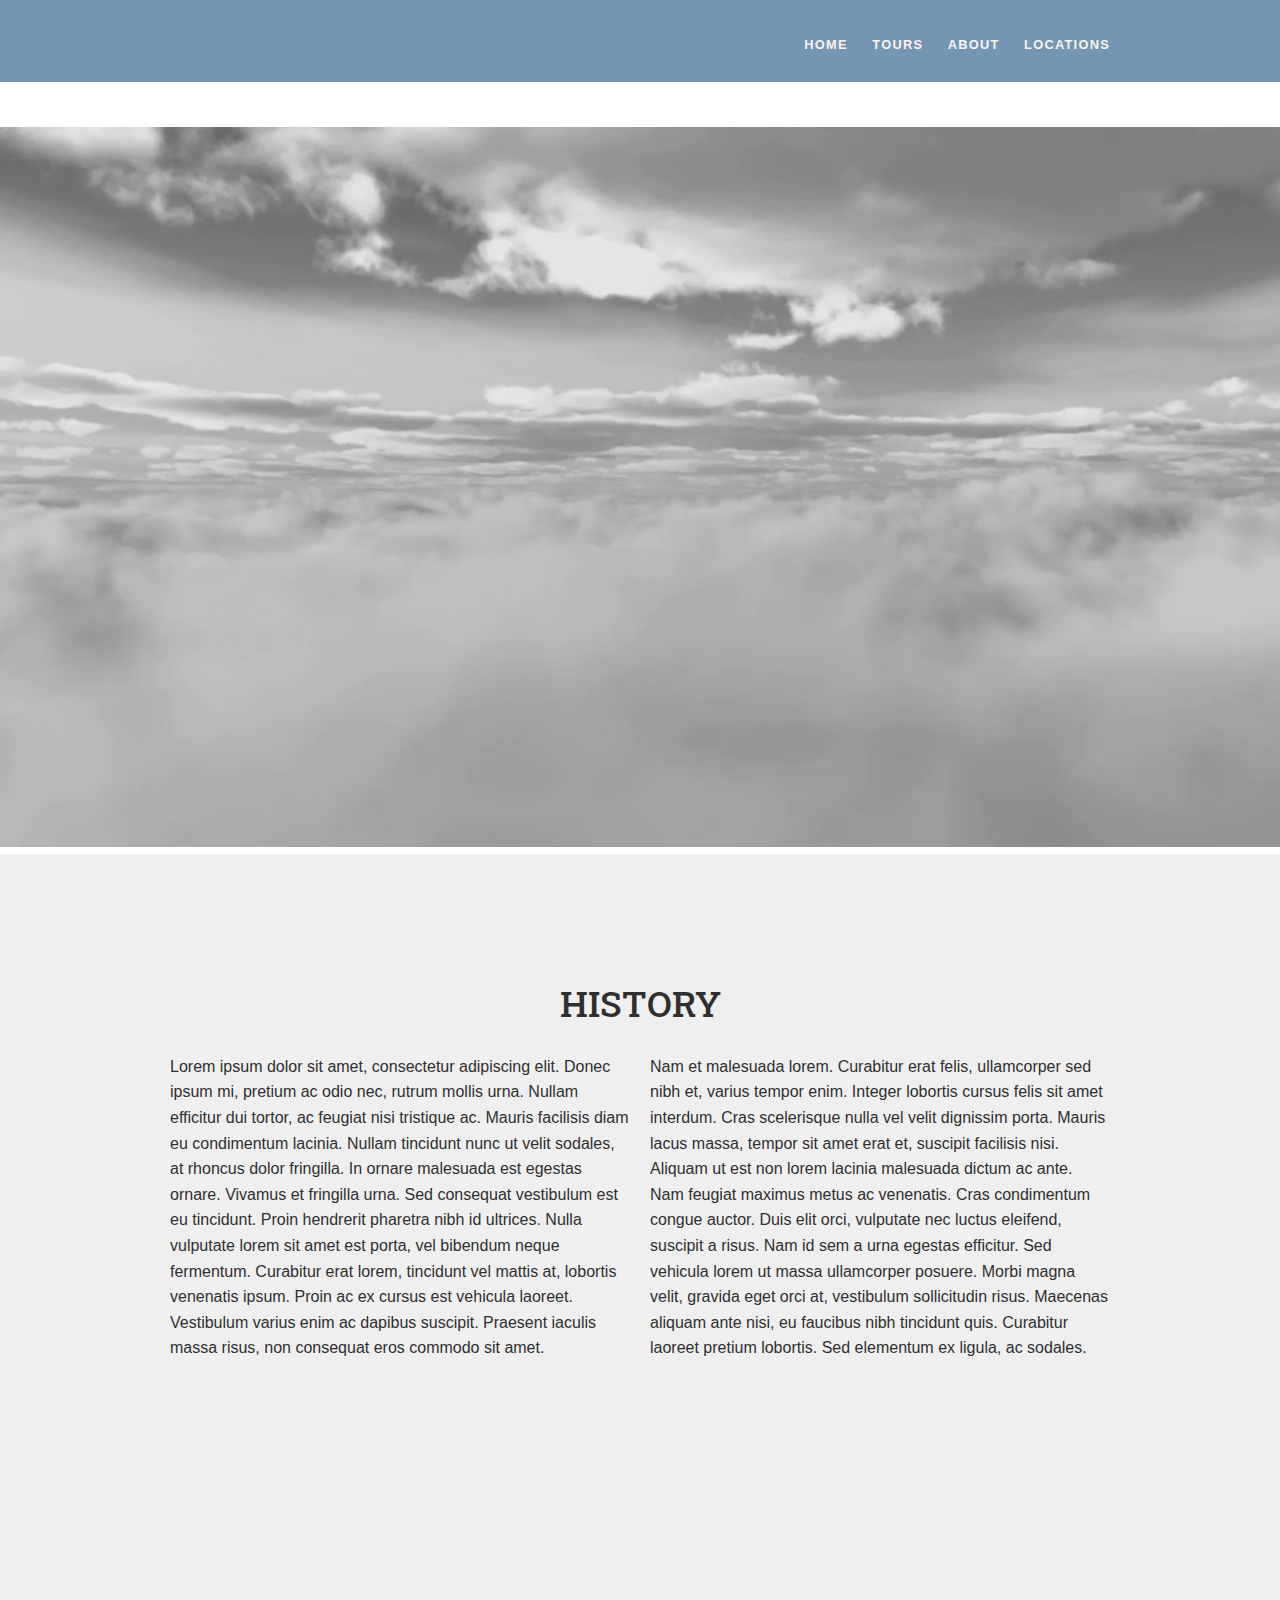
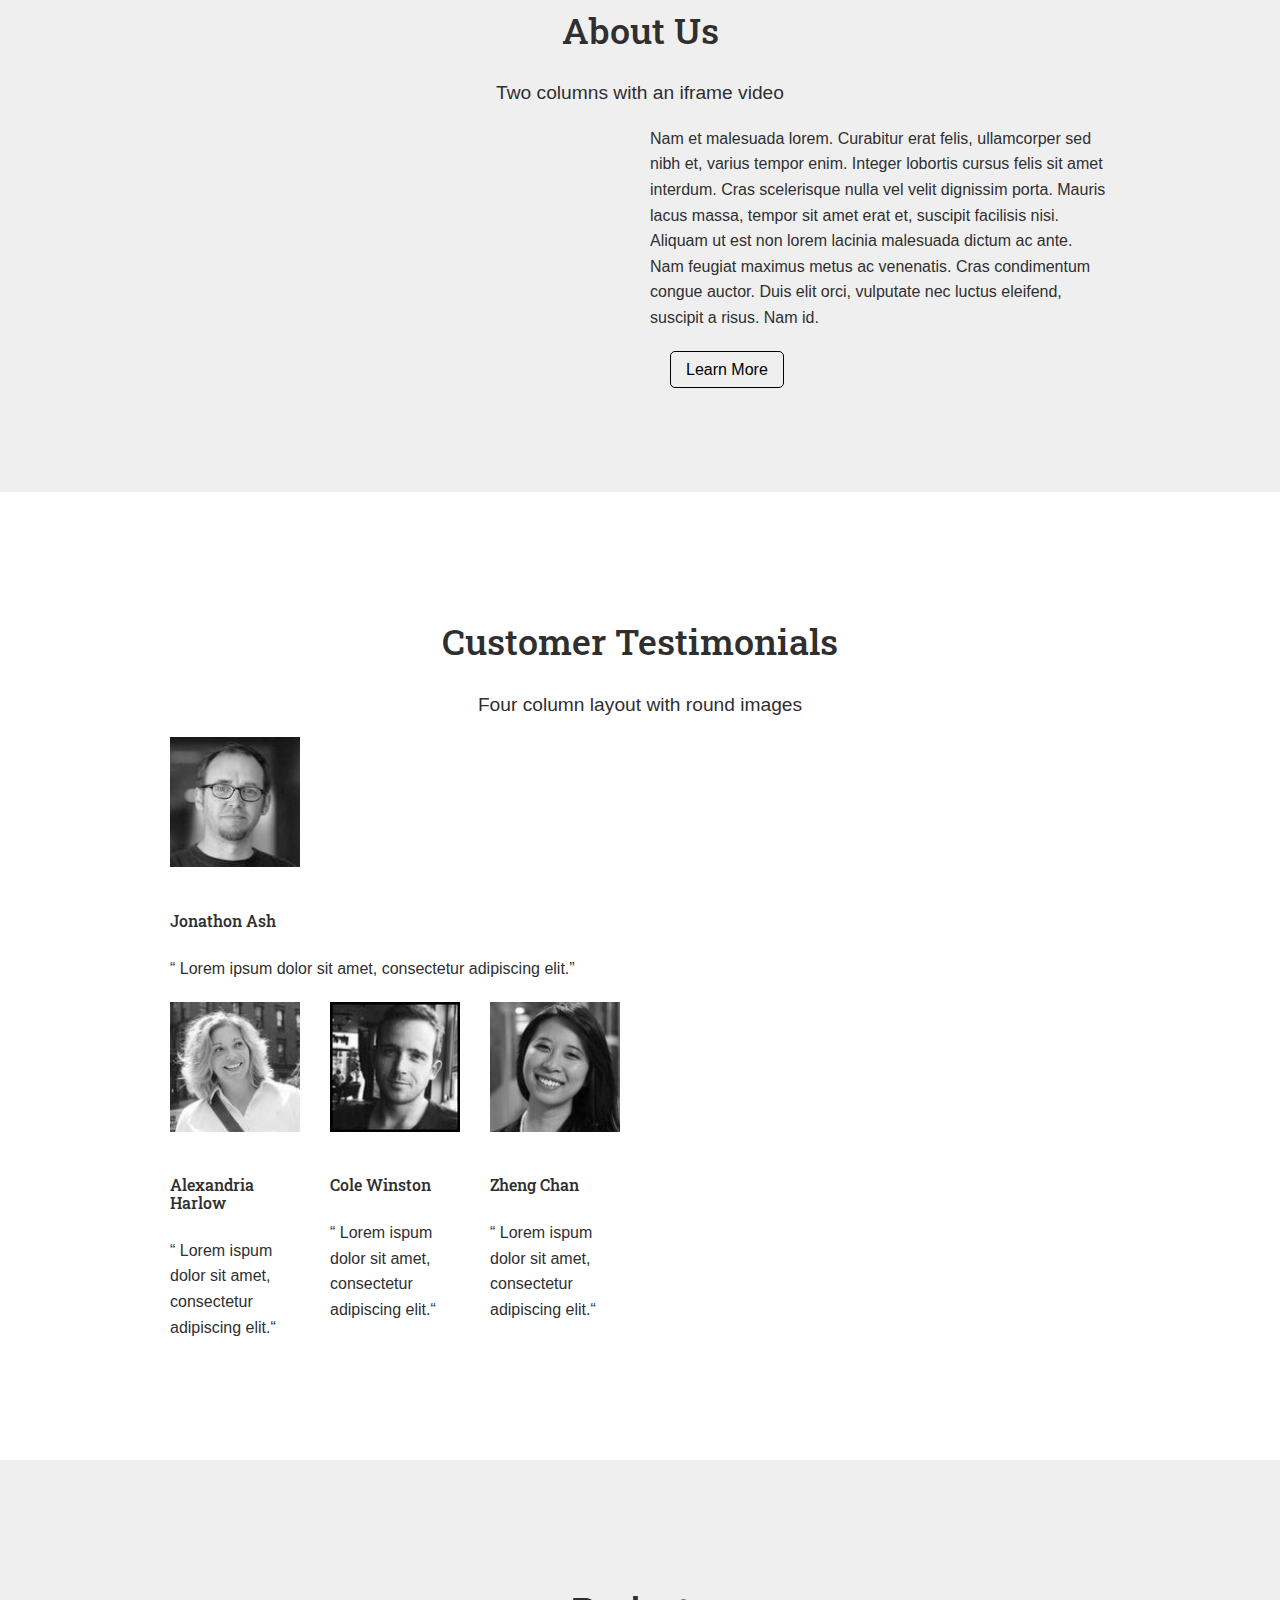
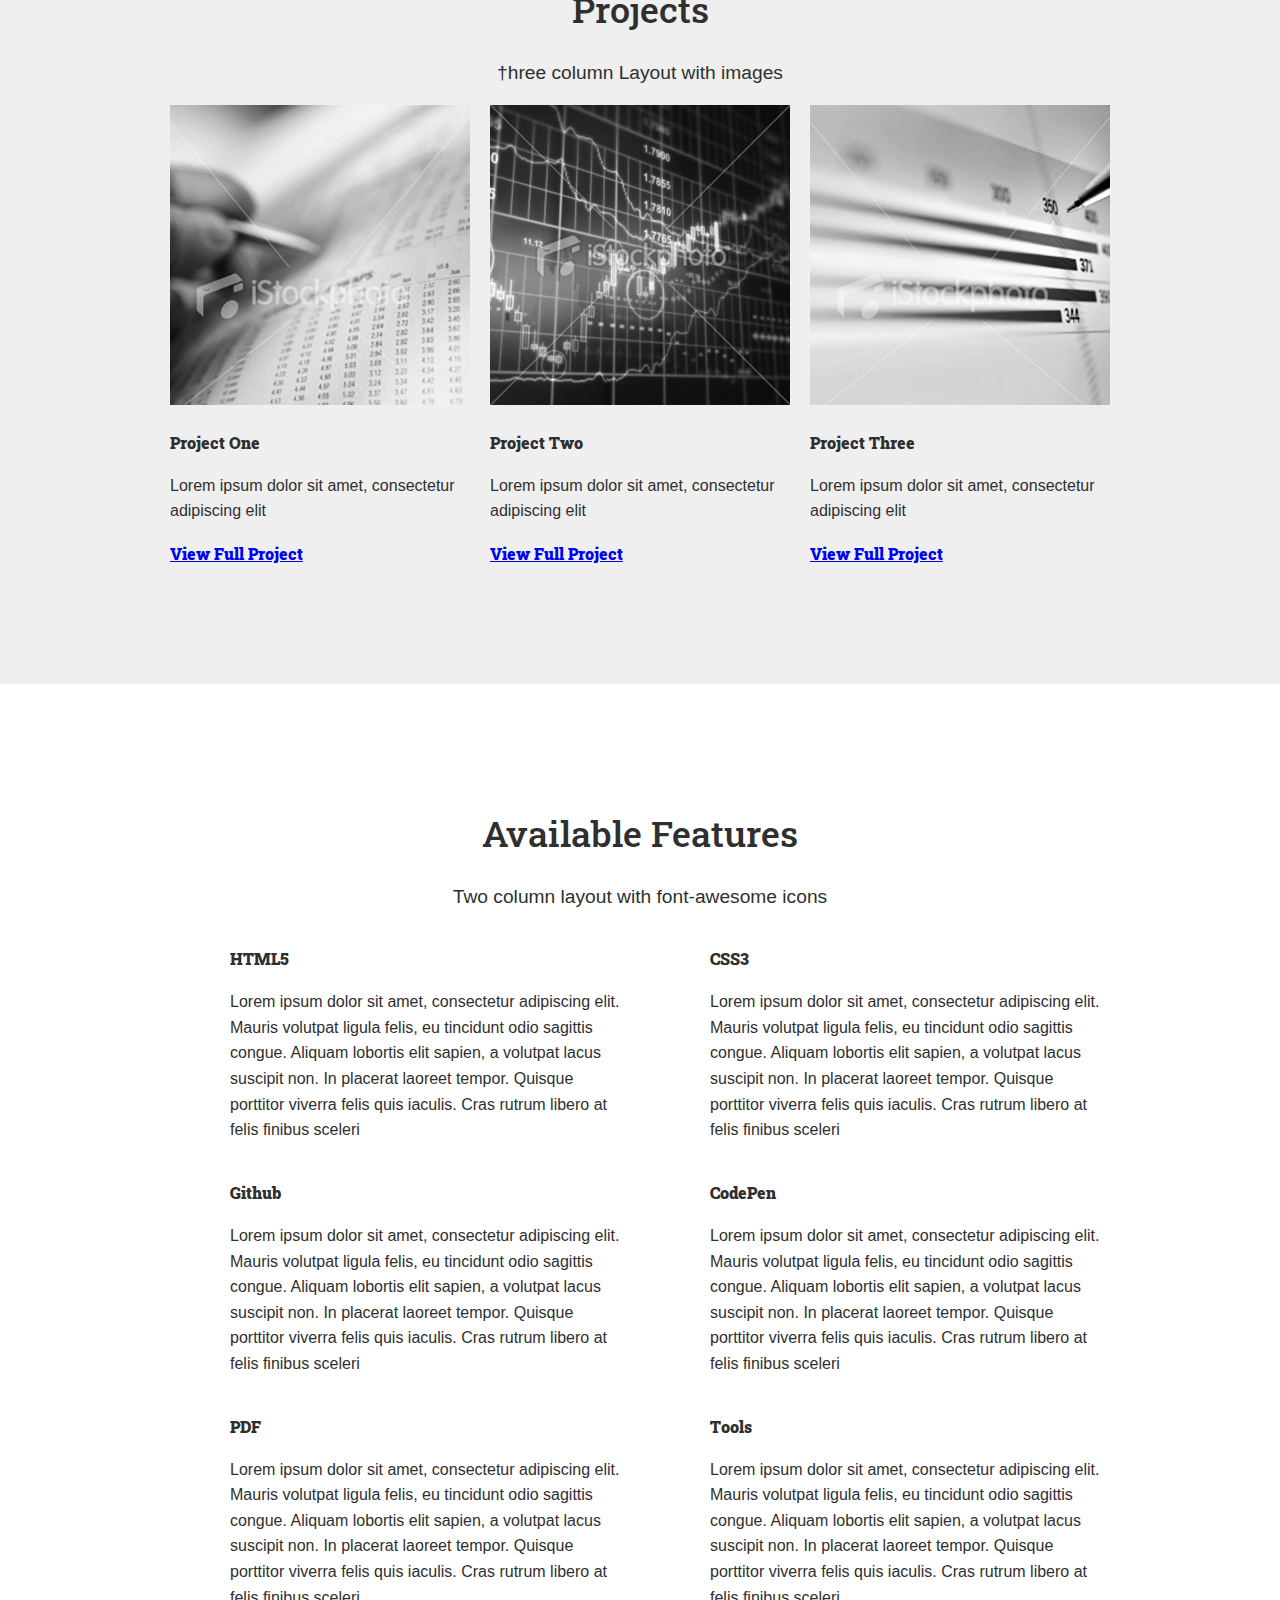
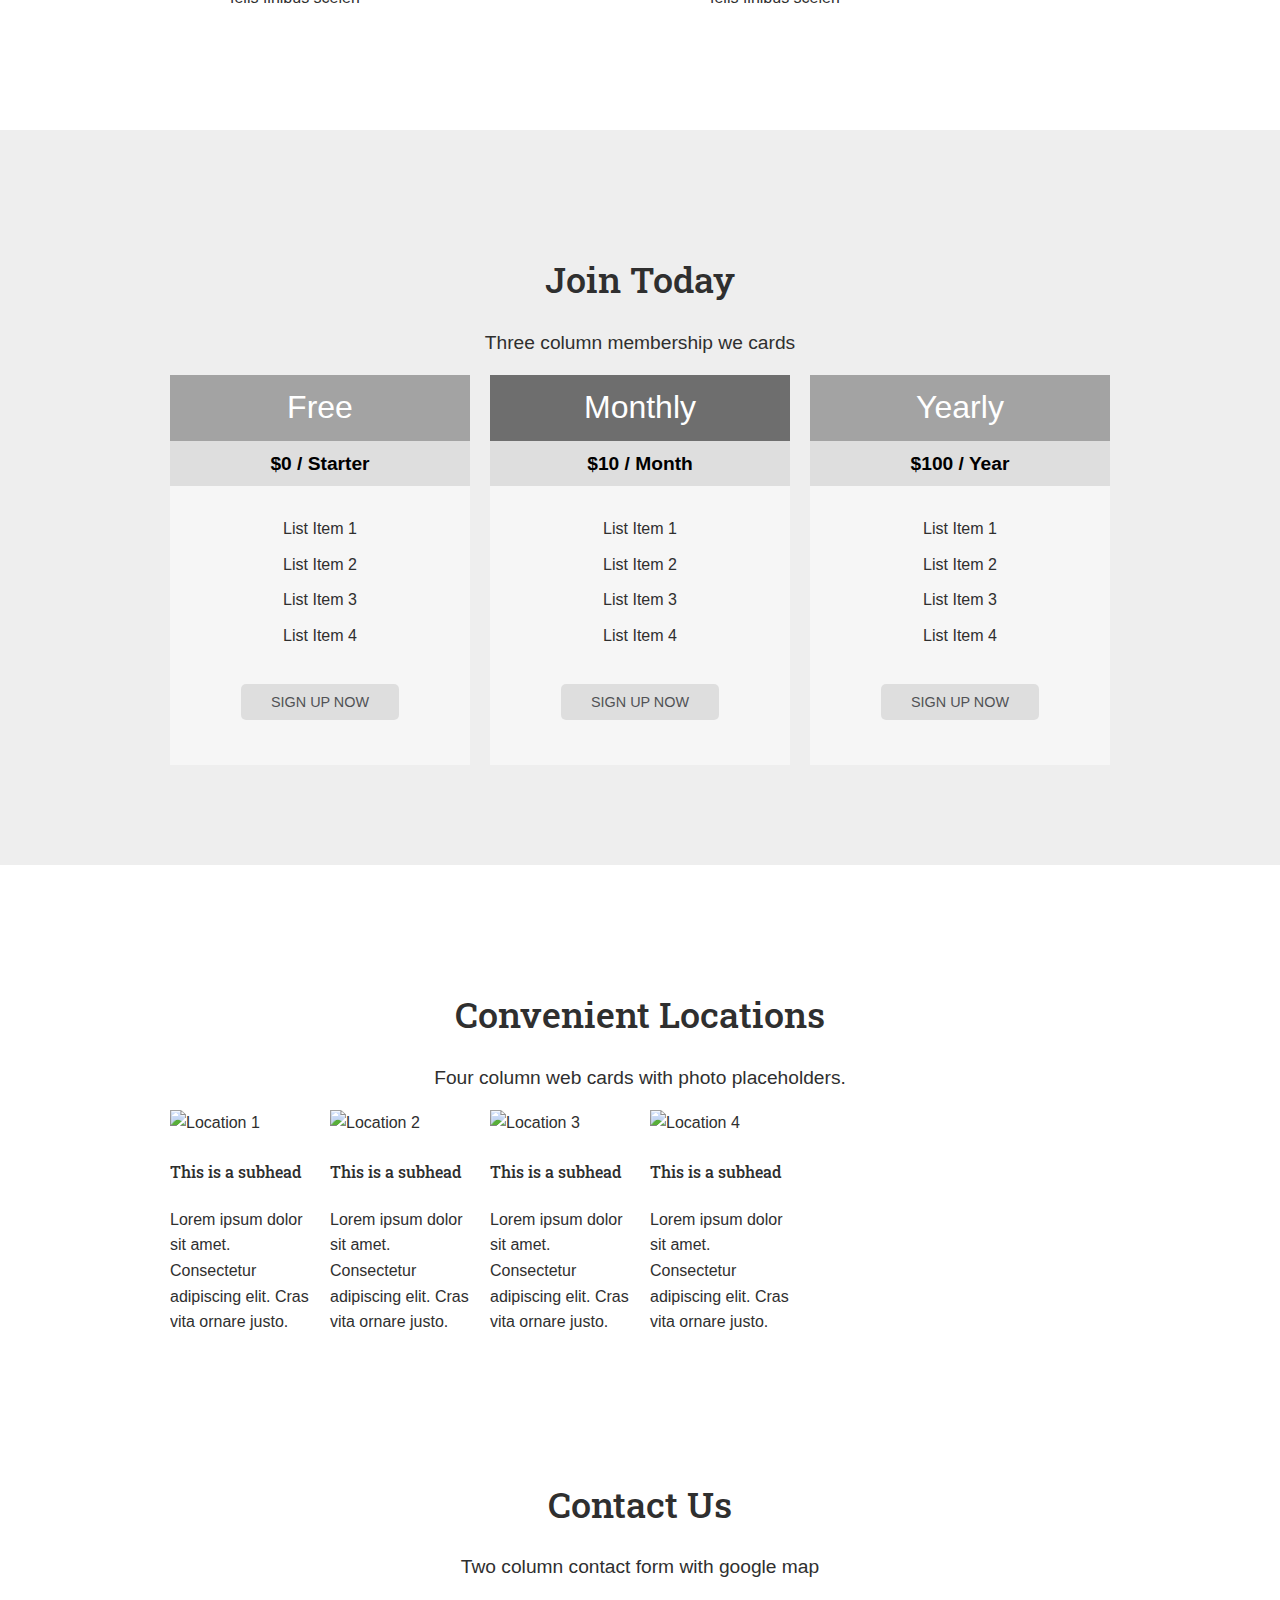
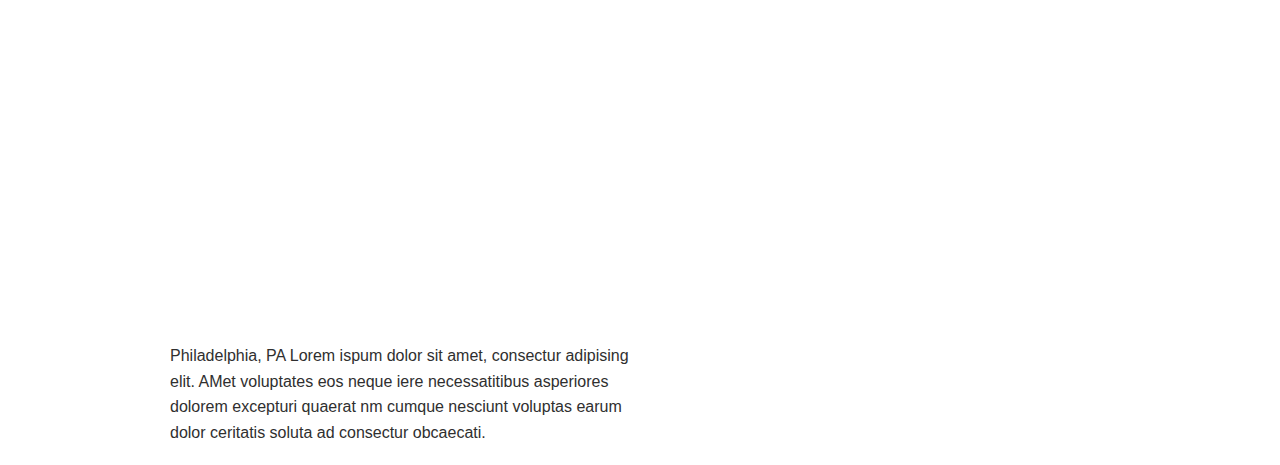
==== index - Copy.html @ a36a3df3 "updated" ====
<!doctype html>
<html>
<head>
<!-- basic page needs -->	
<meta charset="UTF-8">
<title>Pedagogy 19</title>
<meta name="descrption" content="Louvre: This is my web design class lesson">
<meta name="autoher" content="Herman Harrington">
<meta name="viewport" content="width=devie-width, initial-scale=1">

<!-- web fonts -->
<link href="https://fonts.googleapis.com/css?family=Roboto+Slab|Roboto:400,400i,700,700i,900,900i" rel="stylesheet">
<link rel="stylesheet" href="https://use.fontawesome.com/releases/v5.6.3/css/all.css" integrity="sha384-UHRtZLI+pbxtHCWp1t77Bi1L4ZtiqrqD80Kn4Z8NTSRyMA2Fd33n5dQ8lWUE00s/" crossorigin="anonymous">


	
<!-- external stylesheets -->
<link href="css/normalize.css" rel="stylesheet" type="text/css" >
<link href="css/base.css" rel="stylesheet" type="text/css" >
<link href="css/style.css" rel="stylesheet" type="text/css" >	
	
	
	<!-- internal stylesheets -->
<style type="text/css"></style>
	
</head>
	
<style>
	
	
	
	
</style>	
	
	
	
<body>

<header>
	<div class="container">
		<div class="logo"></div><!-- end logo -->
		<nav>
		<ul class="navigation">
			<li><a href="about.html">HOME</a></li>
			<li><a href="projects.html">TOURS</a></li>
			<li><a href="features.html">ABOUT</a></li>
			<li><a href="membership.html">LOCATIONS</a></li>
			</ul>
		
		</nav>
	
	</div><!-- end container --> 
	
	


</header>

	<section class="hero">
	 <div class="hero-video">
	 <div class="container">
		 <div class="hero-overlay">
			 <h1 class="hero-headline">This is the hero video headline</h1>
		 
		 
		 
		 
		 
		 
		 
		 
		 </div>
		 </div>
		 
		 
		 
		 
		 
		 
		 
		 
		 
		
		<video muted autoplay loop poster="images/cloud_poster.jpg">
		 <source src="images/video-01-bw.mp4">Your browser does not support this video type
		 </video>
		
		</div><!-- end hero-video -->
	</section>
	
	<!-- Introduction -->
	
	<section class="introduction">
		<div class="container">
			<h2 class="section-head">HISTORY </h2>
			<div class="columns_2"><p>Lorem ipsum dolor sit amet, consectetur adipiscing elit. Donec ipsum mi, pretium ac odio nec, rutrum mollis urna. Nullam efficitur dui tortor, ac feugiat nisi tristique ac. Mauris facilisis diam eu condimentum lacinia. Nullam tincidunt nunc ut velit sodales, at rhoncus dolor fringilla. In ornare malesuada est egestas ornare. Vivamus et fringilla urna. Sed consequat vestibulum est eu tincidunt. Proin hendrerit pharetra nibh id ultrices. Nulla vulputate lorem sit amet est porta, vel bibendum neque fermentum. Curabitur erat lorem, tincidunt vel mattis at, lobortis venenatis ipsum. Proin ac ex cursus est vehicula laoreet. Vestibulum varius enim ac dapibus suscipit. Praesent iaculis massa risus, non consequat eros commodo sit amet.</p></div>
		    <div class="columns_2"><p>Nam et malesuada lorem. Curabitur erat felis, ullamcorper sed nibh et, varius tempor enim. Integer lobortis cursus felis sit amet interdum. Cras scelerisque nulla vel velit dignissim porta. Mauris lacus massa, tempor sit amet erat et, suscipit facilisis nisi. Aliquam ut est non lorem lacinia malesuada dictum ac ante. Nam feugiat maximus metus ac venenatis. Cras condimentum congue auctor. Duis elit orci, vulputate nec luctus eleifend, suscipit a risus. Nam id sem a urna egestas efficitur. Sed vehicula lorem ut massa ullamcorper posuere. Morbi magna velit, gravida eget orci at, vestibulum sollicitudin risus. Maecenas aliquam ante nisi, eu faucibus nibh tincidunt quis. Curabitur laoreet pretium lobortis. Sed elementum ex ligula, ac sodales.</p></div>
		
		</div>
	
	
	
	
	</section>
	
	<section class="about">
	<div class="container">
	<div class="row">
		<h2 class="section-head">About Us</h2>
		<p class="section-copy">Two columns with an iframe video</p>
		<div class="columns_2"><iframe width="460" height="259" src="https://www.youtube.com/embed/Ql9JPzQBm2c" frameborder="0" allow="accelerometer; autoplay; encrypted-media; gyroscope; picture-in-picture" allowfullscreen></iframe></div>
		<div columns_2><p>Nam et malesuada lorem. Curabitur erat felis, ullamcorper sed nibh et, varius tempor enim. Integer lobortis cursus felis sit amet interdum. Cras scelerisque nulla vel velit dignissim porta. Mauris lacus massa, tempor sit amet erat et, suscipit facilisis nisi. Aliquam ut est non lorem lacinia malesuada dictum ac ante. Nam feugiat maximus metus ac venenatis. Cras condimentum congue auctor. Duis elit orci, vulputate nec luctus eleifend, suscipit a risus. Nam id.</p>
			<a href="http://adobe.com" class="drk-otl-btn">Learn More</a>
		
		</div>
		</div><!-- end row -->
		</div><!-- end container -->
	
	</section>
	
	<section class="testimonials">
		<div class="container">
	<h2 class="section-head">Customer Testimonials</h2>
	<p class="section-copy">Four column layout with round images</p>
		<div class="row">
		<div class="column_4">
		<img src="images/jon.jpg" alt="Jonathon Ash">
		<h5> Jonathon Ash</h5>
		<p> &#8220; Lorem ipsum dolor sit amet, consectetur adipiscing
			elit.&#8221;</p>
			</div> <!-- end column 4-->
			
			<div class="columns_4">
		<img src="images/alex.jpg" alt="Alexandria Harlow">
				<h5> Alexandria Harlow</h5>
				<p> &#8220; Lorem ispum dolor sit amet, consectetur adipiscing
				elit.&#8220;</p>
			</div> <!-- end column 4-->
			
			<div class="columns_4">
		<img src="images/cole.jpg" alt="Cole Winston">
				<h5> Cole Winston</h5>
				<p> &#8220; Lorem ispum dolor sit amet, consectetur adipiscing
				elit.&#8220;</p>
			</div> <!-- end column 4-->
			
			<div class="columns_4">
		<img src="images/zheng.jpg" alt="Zheng Chan">
				<h5> Zheng Chan</h5>
				<p> &#8220; Lorem ispum dolor sit amet, consectetur adipiscing
				elit.&#8220;</p>
			</div> <!-- end column 4-->
			</div> <!-- end row-->
			</div> <!-- end container--> 
	</section>
	
	<!-- Projects -->
	
	<section class="projects">
		<div class="container">
			<h2 class="section-head"> Projects</h2>
			<p class="section-copy"> †hree column Layout with images </p>
			<div class="row">
				<div class="columns_3 project-box">
			<img src="images/finance-series.jpg" alt="Finance Series">
					<div class="project-text">
					<h4 class="project-subhead"> Project One</h4>
					<p class="project-caption"> Lorem ipsum dolor sit amet, consectetur adipiscing elit</p>
						<a class="project-link" href="#"> <h4> View Full Project</h4></a>
			</div>
		</div> <!-- end columns_3 -->
				
	<div class="columns_3 project-box">
			<img src="images/financial-diagram.jpg" alt="Financial Diagram">
					<div class="project-text">
					<h4 class="project-subhead"> Project Two</h4>
					<p class="project-caption"> Lorem ipsum dolor sit amet, consectetur adipiscing elit</p>
						<a class="project-link" href="#"> <h4> View Full Project</h4></a>
		</div>
		</div> <!-- end columns_3 -->
	
	<div class="columns_3 project-box">
			<img src="images/market-analyze.jpg" alt="Market Analyze">
					<div class="project-text">
					<h4 class="project-subhead"> Project Three</h4>
					<p class="project-caption"> Lorem ipsum dolor sit amet, consectetur adipiscing elit</p>
						<a class="project-link" href="#"> <h4> View Full Project</h4></a>
		</div>
		</div> <!-- end columns_3 -->
		</div> <!-- end row -->
		</div> <!-- end container -->
	</section>
	
	
<!-- Features -->
	
	<section class="features">
	<div class="container">
		<h2 class="section-head">Available Features</h2>
		<p class="section-copy">Two column layout with font-awesome icons</p>
		<div class="row">
		<div class="columns_2">
			<i class="fab fa-html5 align-left"></i>
			<h4 class="features-subhead">HTML5</h4>
			<p class="features-copy">Lorem ipsum dolor sit amet, consectetur adipiscing elit. Mauris volutpat ligula felis, eu tincidunt odio sagittis congue. Aliquam lobortis elit sapien, a volutpat lacus suscipit non. In placerat laoreet tempor. Quisque porttitor viverra felis quis iaculis. Cras rutrum libero at felis finibus sceleri</p>
			</div><!-- end columns_2 -->
			
		<div class="columns_2">
			<i class="fab fa-css3 align-left"></i>
			<h4 class="features-subhead">CSS3</h4>
			<p class="features-copy">Lorem ipsum dolor sit amet, consectetur adipiscing elit. Mauris volutpat ligula felis, eu tincidunt odio sagittis congue. Aliquam lobortis elit sapien, a volutpat lacus suscipit non. In placerat laoreet tempor. Quisque porttitor viverra felis quis iaculis. Cras rutrum libero at felis finibus sceleri</p>
			</div><!-- end columns_2 -->
			</div> <!-- end row -->
		
		
		<div class="row">
		<div class="columns_2">
			<i class="fab fa-github align-left"></i>
			<h4 class="features-subhead">Github</h4>
			<p class="features-copy">Lorem ipsum dolor sit amet, consectetur adipiscing elit. Mauris volutpat ligula felis, eu tincidunt odio sagittis congue. Aliquam lobortis elit sapien, a volutpat lacus suscipit non. In placerat laoreet tempor. Quisque porttitor viverra felis quis iaculis. Cras rutrum libero at felis finibus sceleri</p>
			</div><!-- end columns_2 -->
			
		<div class="columns_2">
			<i class="fab fa-codepen align-left"></i>
			<h4 class="features-subhead">CodePen</h4>
			<p class="features-copy">Lorem ipsum dolor sit amet, consectetur adipiscing elit. Mauris volutpat ligula felis, eu tincidunt odio sagittis congue. Aliquam lobortis elit sapien, a volutpat lacus suscipit non. In placerat laoreet tempor. Quisque porttitor viverra felis quis iaculis. Cras rutrum libero at felis finibus sceleri</p>
			</div><!-- end columns_2 -->
			</div> <!-- end row -->
		
		
		<div class="row">
		<div class="columns_2">
			<i class="fas fa-file-pdf align-left"></i>
			<h4 class="features-subhead">PDF</h4>
			<p class="features-copy">Lorem ipsum dolor sit amet, consectetur adipiscing elit. Mauris volutpat ligula felis, eu tincidunt odio sagittis congue. Aliquam lobortis elit sapien, a volutpat lacus suscipit non. In placerat laoreet tempor. Quisque porttitor viverra felis quis iaculis. Cras rutrum libero at felis finibus sceleri</p>
			</div><!-- end columns_2 -->
			
		<div class="columns_2">
			<i class="fas fa-wrench align-left"></i>
			<h4 class="features-subhead">Tools</h4>
			<p class="features-copy">Lorem ipsum dolor sit amet, consectetur adipiscing elit. Mauris volutpat ligula felis, eu tincidunt odio sagittis congue. Aliquam lobortis elit sapien, a volutpat lacus suscipit non. In placerat laoreet tempor. Quisque porttitor viverra felis quis iaculis. Cras rutrum libero at felis finibus sceleri</p>
			</div><!-- end columns_2 -->
			</div> <!-- end row -->
		    </div> <!-- end container -->
	</section>
	
<!-- Memberships -->
	 <section class="memberships">
	 <div class="container">
		 <h2 class="section-head">Join Today</h2>
		 <p class="section-copy">Three column membership we cards</p>
		 <div class="row">
			<div class="columns_3">
				<div class="membership-free">Free</div>
				<div class="membership-cost">$0 / Starter</div>
				<div class="membership-features">
				<ul>
				<li>List Item 1</li>
				<li>List Item 2</li>	
				<li>List Item 3</li>	
				<li>List Item 4</li>	
				</ul>
			<div class="membership-btn">
			<a href="#"	target="_blank">Sign up now</a>
					</div><!-- end membership -->
				</div>
			    </div><!-- end columns_3 -->
		 
			 <div class="columns_3">
				<div class="membership-monthly">Monthly</div>
				<div class="membership-cost">$10 / Month</div>
				<div class="membership-features">
				<ul>
				<li>List Item 1</li>
				<li>List Item 2</li>	
				<li>List Item 3</li>	
				<li>List Item 4</li>	
				</ul>
			<div class="membership-btn">
			<a href="#"	target="_blank">Sign up now</a>
					</div><!-- end membership -->
				</div>
			    </div><!-- end columns_3 -->
			 
			 <div class="columns_3">
				<div class="membership-yearly">Yearly</div>
				<div class="membership-cost">$100 / Year</div>
				<div class="membership-features">
				<ul>
				<li>List Item 1</li>
				<li>List Item 2</li>	
				<li>List Item 3</li>	
				<li>List Item 4</li>	
				</ul>
			<div class="membership-btn">
			<a href="#"	target="_blank">Sign up now</a>
					</div><!-- end membership -->
				</div>
			    </div><!-- end columns_3 -->
			 
			 
			 
			 
			 
			 
			 
		 </div><!-- end row-->
		 </div><!-- end container -->
		 </section>
	

	<a name="locations"></a>
	<section class="locations">
		<div class="container">
		
		<h2 class="section-head">Convenient Locations</h2>	
			<p class="section-copy">Four column web cards with photo placeholders.</p>
			
			<div class="row">
			<div class="columns_4">
				<img src="images/locations1.png" alt="Location 1">
				<h5>This is a subhead</h5>
				<p>Lorem ipsum dolor sit amet. Consectetur adipiscing elit. Cras vita ornare justo.</p>
				</div>
				
			<div class="columns_4">
				<img src="images/locations1.png" alt="Location 2">
				<h5>This is a subhead</h5>
				<p>Lorem ipsum dolor sit amet. Consectetur adipiscing elit. Cras vita ornare justo.</p>	
				</div>
				
				<div class="columns_4">
				<img src="images/locations1.png" alt="Location 3">
				<h5>This is a subhead</h5>
				<p>Lorem ipsum dolor sit amet. Consectetur adipiscing elit. Cras vita ornare justo.</p>	
				</div>
				
				<div class="columns_4">
				<img src="images/locations1.png" alt="Location 4">
				<h5>This is a subhead</h5>
				<p>Lorem ipsum dolor sit amet. Consectetur adipiscing elit. Cras vita ornare justo.</p>	
				
				</div>
				</div>
				</div>
	</section>
	
	<a name="contact"></a>
	<section class="contact">
		<div class="container">
			
			<h2 class="section-head">Contact Us</h2>
			<p class="section-copy">Two column contact form with google map</p>
			 <div class="row">
			<div class="columns_2">
				 
				<div style="widht: 100%">
					<iframe widht="100%" height="310" src="https://maps.google.com/maps?
                  width=1005&amp;height=310&amp;hl=en&amp;q=260%20Benjamin%20Franklin%20Pkwy%2C%20Philadelphia%2C%20PA%2019130+
				   (My%20Business%20dName)&amp;ie=UTF8&amp;t=&amp;z=14&amp;iwloc=B&amp;out
				   put=embed" frameborder="0" scrolling="no" marginheight="0">
					<a href="https://www.maps.ie/map-my-route/">Plot a route map</a>
					
					
					
					</iframe>
							
				</div><br />
				
				<p><span class="city"> Philadelphia, PA</span> Lorem ispum dolor sit amet, consectur adipising elit. AMet voluptates eos neque iere necessatitibus asperiores dolorem excepturi quaerat nm cumque nesciunt voluptas earum dolor ceritatis soluta ad consectur obcaecati.</p>
				</div>
		</div>
			</div>
			</div>
				
				
				
				
				
				
				
				
				
				
				
				
				
				
				</section>
	
	
	
	
	
	
	
	
	</body>
</html>
---- css/base.css ----
/* ------- [ Border Box] ------- */
/* apply a natural box layout model to all elements, but allowing components to change */

html {
	box-sizing: border-box;
}
*, *:before, *:after {
	box-sizing: inherit;
}





/* Basic Styles */

body {
		color: #2F2F2F;
		font-family: 'Rajdhani', sans-serif;
		font-style: normal;
		font-weight: 300;
	    line-height: 1.6em;
		text-align: left;
		font-size: 100%;
	}
/* Typography */

p {
	font-size: 1em;
	margin: 0 0 20px 0;
}

h1 {
	font-family: 'ZCOOL QingKe HuangYou', cursive;
	font-weight: 500;
	font-size: 3.250em;
	line-height: 1.1;
}
h2 {
	font-family: 'Roboto Slab', serif;
	font-weight: 500;
	font-size: 2.2500em;
	line-height: 1.1;
}
h3 {
	font-family: 'Roboto Slab', serif;
	font-weight: 500;
	font-size: 1.500em;
	line-height: 1.1;
}
h4 {
	font-family: 'Roboto Slab', serif;
	font-weight: 900;
	font-size: 1em;
	line-height: 1.1;
	marign-bottom: 10px;
}
h5 {
	font-family: 'Roboto Slab', serif;
	font-weight: 500;
	font-size: 1em;
	line-height: 1.1;
}
h6 {
	font-family: 'Roboto Slab', serif;
	font-weight: 500;
	font-size: 1em;
	line-height: 1.1;
}

.large-text {
		font-size: 1.4em; 
	    line-height: 1.4;
	}
	.small-text {
		font-size: 0.7em;
		line-height: 1.2;
	}

/* Simple Grid - 12 Columns 60/20 */

/* 1 columns */
.columns_1 {
	width: 940px;
	float: left;
	
}

/* 2 columns */
.columns_2 {
	width: 460px;
	float: left;
	margin-right: 20px;
	
}
.columns_2:last-of-type {
	margin-right: 0;
}

/* 3 columns */
.columns_3 {
	width: 300px;
	FLOAT: left;
	margin-right: 20px;
	
}
.columns_3:last-of-type {
	margin-right: 0;
}

/* 4 columns */
.columns_4 {
	width: 220px;
	float: left;
	margin-right: 20px;
	
}
.columns_4:last-of-type {
	margin-right: 0;
}

/* 6 columns */
.columns_4 {
	width: 140px;
	float: left;
	margin-right: 20px;
	
}
.columns_4:last-of-type {
	margin-right: 0;
}

/* 12 columns */
.columns_12 {
	width: 60px;
	Float: left;
	margin-right: 20px;
	
}
.columns_12:last-of-type {
	margin-right: 0;
}
/* Buttons */
.drk-otl-btn{
	display: inline-block;
	padding: 5px 15px;
	text-align: center;
	font-weight: 300;
	border: 1px solid #000;
	border-radius: 5px;
	margin: 0 20px 0;
	cursor: pointer;
	
}


.drk-otl-btn:link {
	color: #000;
	text-decoration: none;
}

.drk-otl-btn:hover {
	color:  #ff6600;
	text-decoration: none;
	border: 1px solid #ff6600;
}



/* Misc HTML */



.align-right {
	float: right;
	margin: 0 0 0 10px;
	padding: 0;
	
}

.align-left {
	float: left;
	margin: 0 10px 0 0;
	padding: 0;
	
}

.align-center {
	display: block;
	margin: 0 auto;
	
	
}


.container {
		width: 940px;
	    display: block;
		margin: 0 auto;
	    overflow: hidden;
	    clear: both;
		}

	img {
		width: 100%;
	}
---- css/style.css ----
/* Header */

header {
	width: 100%;
	background-color: #7296B4;
	position: fixed;
	top: 0;
	z-index: 1000;
	padding: 15px 0 8px 0;
}
.logo {
	width: 200px;
	height: 20px;
	float: left;
	margin-top: 15px;
	background: url("../images/summer.svg") no-repeat;
	
}

nav { 
    
	float: right;
	
	
}

nav ul {
	list-style-type: none;
	text-align: right;
	
}

nav li {
	display: inline-block;
	font-size: .8em;
	font-weight: 600;
	text-transform: uppercase;
	letter-spacing: .1em;
	padding-left: 20px;
	cursor: pointer;
}

nav li a:link {
	color: #FCF2F2;
	text-decoration: none;
}

nav li a:visited {
	color: #091c5a;
}

nav li a:hover {
	color: #ff6600;
	
}

nav li a:active {
	color: #ff6600;
}

.section-head {
	text-align: center;
	
	
}


.section-copy {
	text-align: center;
	font-size: 1.2em;
	
}

/* Hero Video */


.hero-headline {
	text-align: center;
	text-transform: uppercase;
}
/* Introduction */
.introduction{
	width:100%;
	padding:100px 0;
	background-color: #efefef;
	
}
.projects-box{
	background-color: #f8f8f8;
}

.projects-text{
	text-align: justify;
	padding: 10px 20px;
	
}








/* About Us */
.about {
	width: 100%;
	padding: 100px 0 100px 0;
	background-color: #efefef;
}

.about {
	width: 100%;
	padding: 100px 0 100px 0;
	background-color: #efefef;
}

/* Customer Testimonials */
.testimonials{ 
	width:100%;
	padding:100px 0;
	background-color: #ffffff;
}

.testimonials img{
	width:130px;
	margin-bottom: 10px;
	border-radious: 50%;
	
}
 /* Projects */
.projects{
	width:100%;
	padding:100px 0;
	background-color: #efefef;
	
}
.projects-box{
	background-color: #f8f8f8;
}

.projects-text{
	text-align: left;
	padding: 10px 20px;
	
}

.projects-link{ 
	font-size: 7em;
	letter-spacing: .09em;
	text-transform: uppercase;
	font-weight:900;
	
	
	
}

/* Features */

.features {
	width: 100%;
	padding: 100px 0;
	background-color: #ffffff;
	}

.features-subhead {
	text-align: left;
	margin-left: 60px;
	}

.features-copy {
	margin-bottom: 20px;
	margin-left: 60px;
	text-align: left;
}



.fa-github,
.fa-html5,
.fa-wrench,
.fa-file-pdf,
.fa-codepen {
	color: #696969;
	font-size: 2.5em;
	margin-bottom: 10px;
	margin-top: 20px;
}

.fa-css3 {
	color: #696969;
	font-size: 2.3em;
	margin-bottom: 10px;
	margin-top: 20px;
}


/* Memberships */
 
.memberships {
	width: 100%;
	padding:100px 0;
	background-color: #eeeeee;
}

.membership-free,
.membership-monthly,
.membership-yearly {
	font-size: 2em;
	color: #ffffff;
	text-align: center;
	padding: 20px 0;
}


.membership-free{
	background-color: #a3a3a3;
}

.membership-monthly{
	background-color: #6e6e6e;
}

.membership-yearly{
	background-color: #a3a3a3;
}

.membership-cost {
	font-size: 1.2em;
	color: #000000;
	font-weight: 900;
	text-align: center;
	padding: 10px 0;
	background-color: #dedede;
}

.membership-features {
	text-align: center;
	padding: 30px 0 20px 0;
	background-color: #f6f6f6;
}

.membership-features ul {
	padding: 0;
	margin: 0;
	text-align: center;
}

.membership-features li {
	list-style: none outside none;
	padding: 0 20px 10px 20px;
}

.membership-btn {
   margin: 30px auto;
}

.membership-btn a:link {
	border-radius: 5px;
	background-color: #dedede;
	padding: 10px 30px;
	font-size: .9em;
	font-weight: 100;
	text-decoration: none;
	text-transform: uppercase;
	text-align: center;
	color: #515255;
}


/* Locations */
.locations { 
	width: 100%;
	padding: 100px 0

}









/* Footer */

footer {
	width: 100%;
	padding: 90px 0 80px 0;
	text-align: center;
	background-color: #3c3c3c;
	
}
footer a:link {
	color: #959595;
	text-decoration: none;
}

footer a:visited {
	color: #959595;
	text-decoration: none;
}

footer a:hover {
	color: #ffffff;
	text-decoration: none;
}

footer a:active {
	color: #ffffff;
	text-decoration: none;
}

.copyright {
	widht: 100%;
	color: #959595;
	
}
.copyright p {
	margin-bottom: 0;
}

.fa-linkedin,
.fa-twitter-square,
.fa-facebook-square {
	font-size: 2em;
	margin: 20px 5px 0 5px;
	color: #959595;
}

.fa-linkedin:hover,
.fa-twitter-square:hover,
.fa-facebook-square {
	color: #ffffff;
}


/* Desktop and Laptops */
@media only screen and (min-width: 1224px) {
	video{
		width: 100%;
	}
}
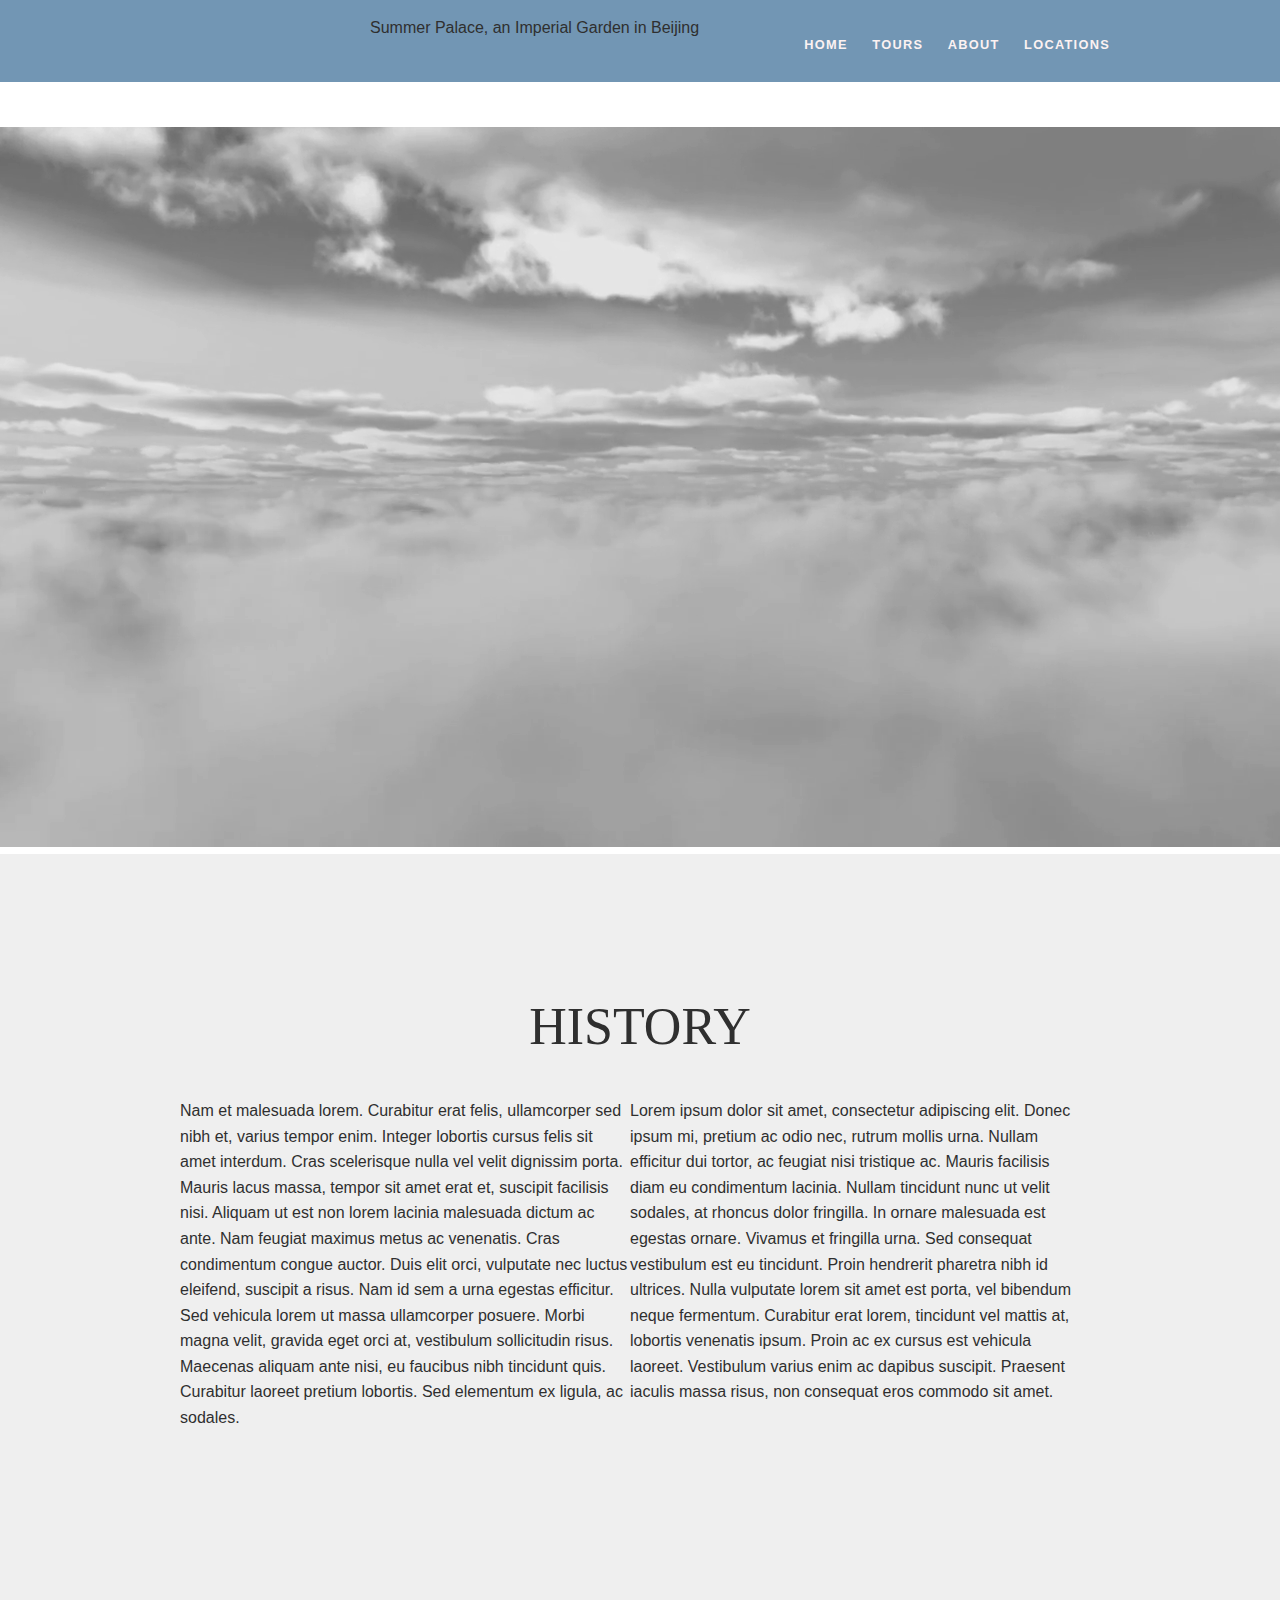
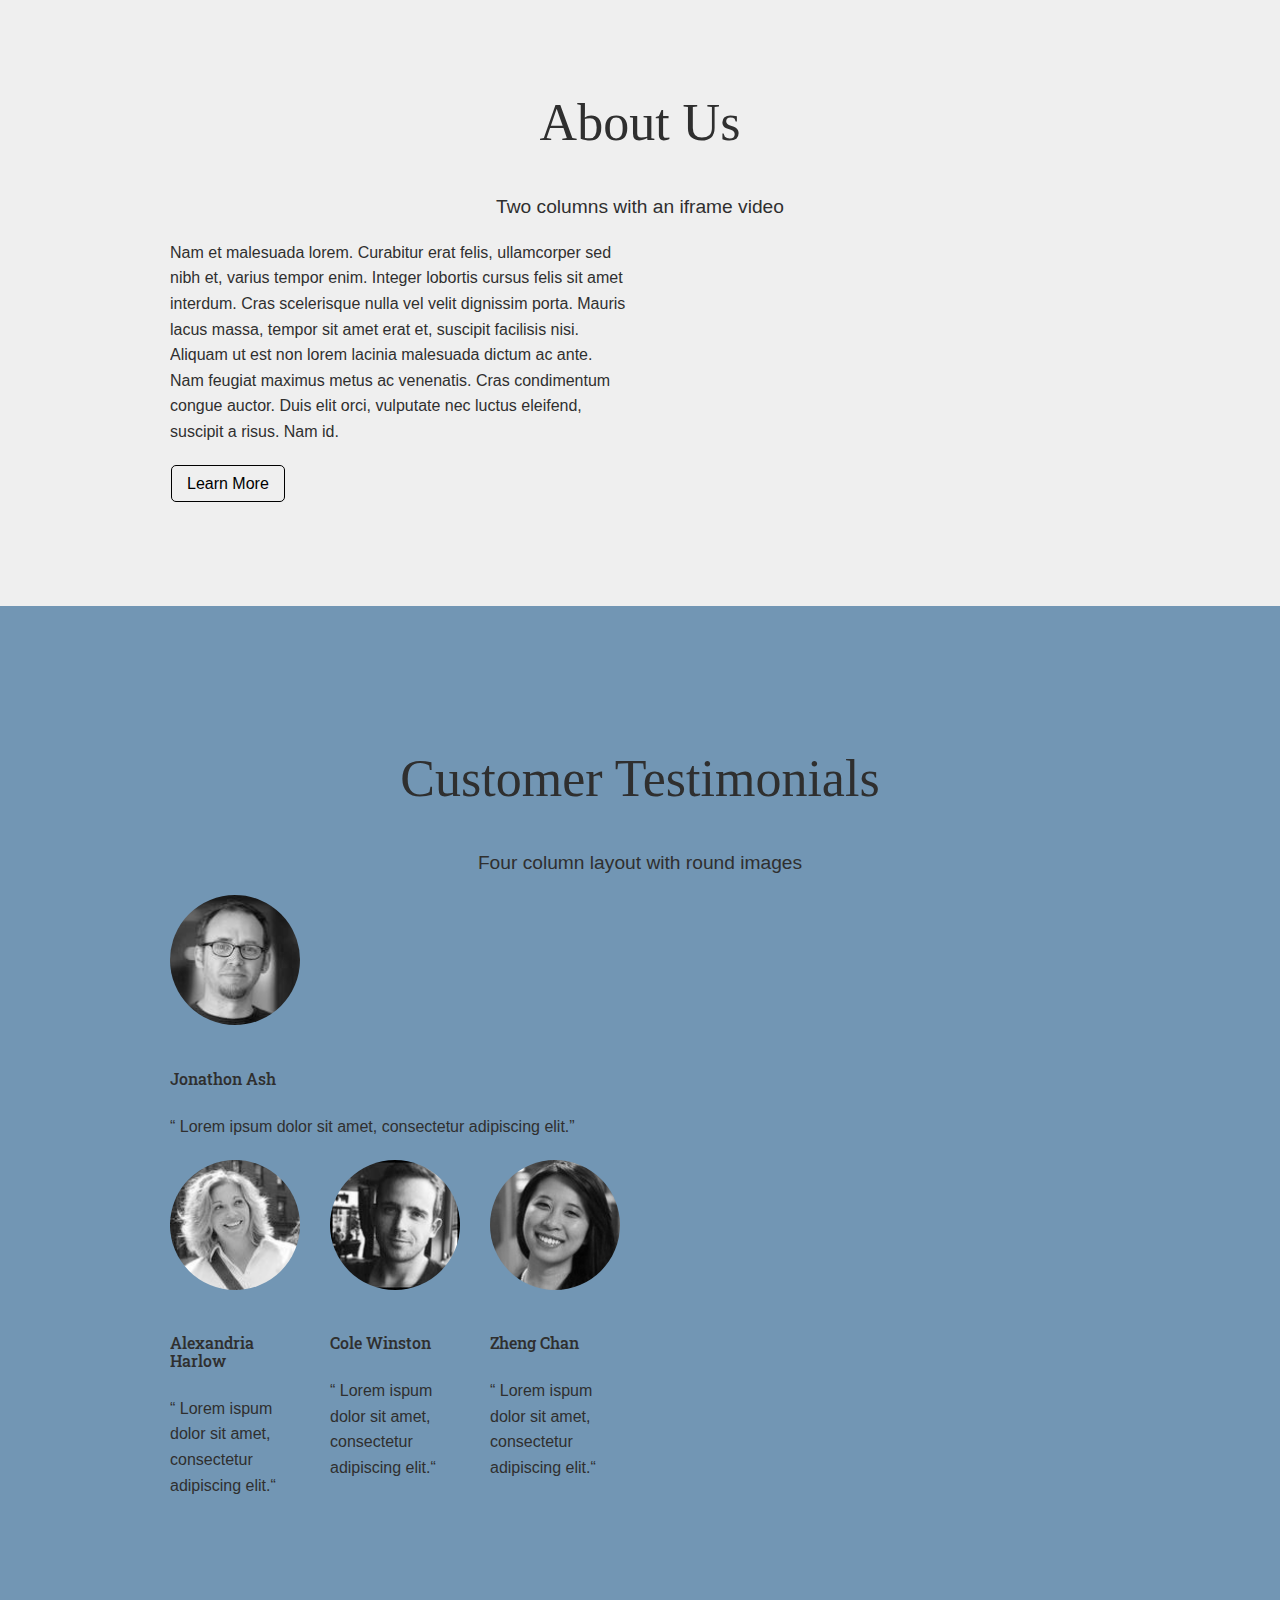
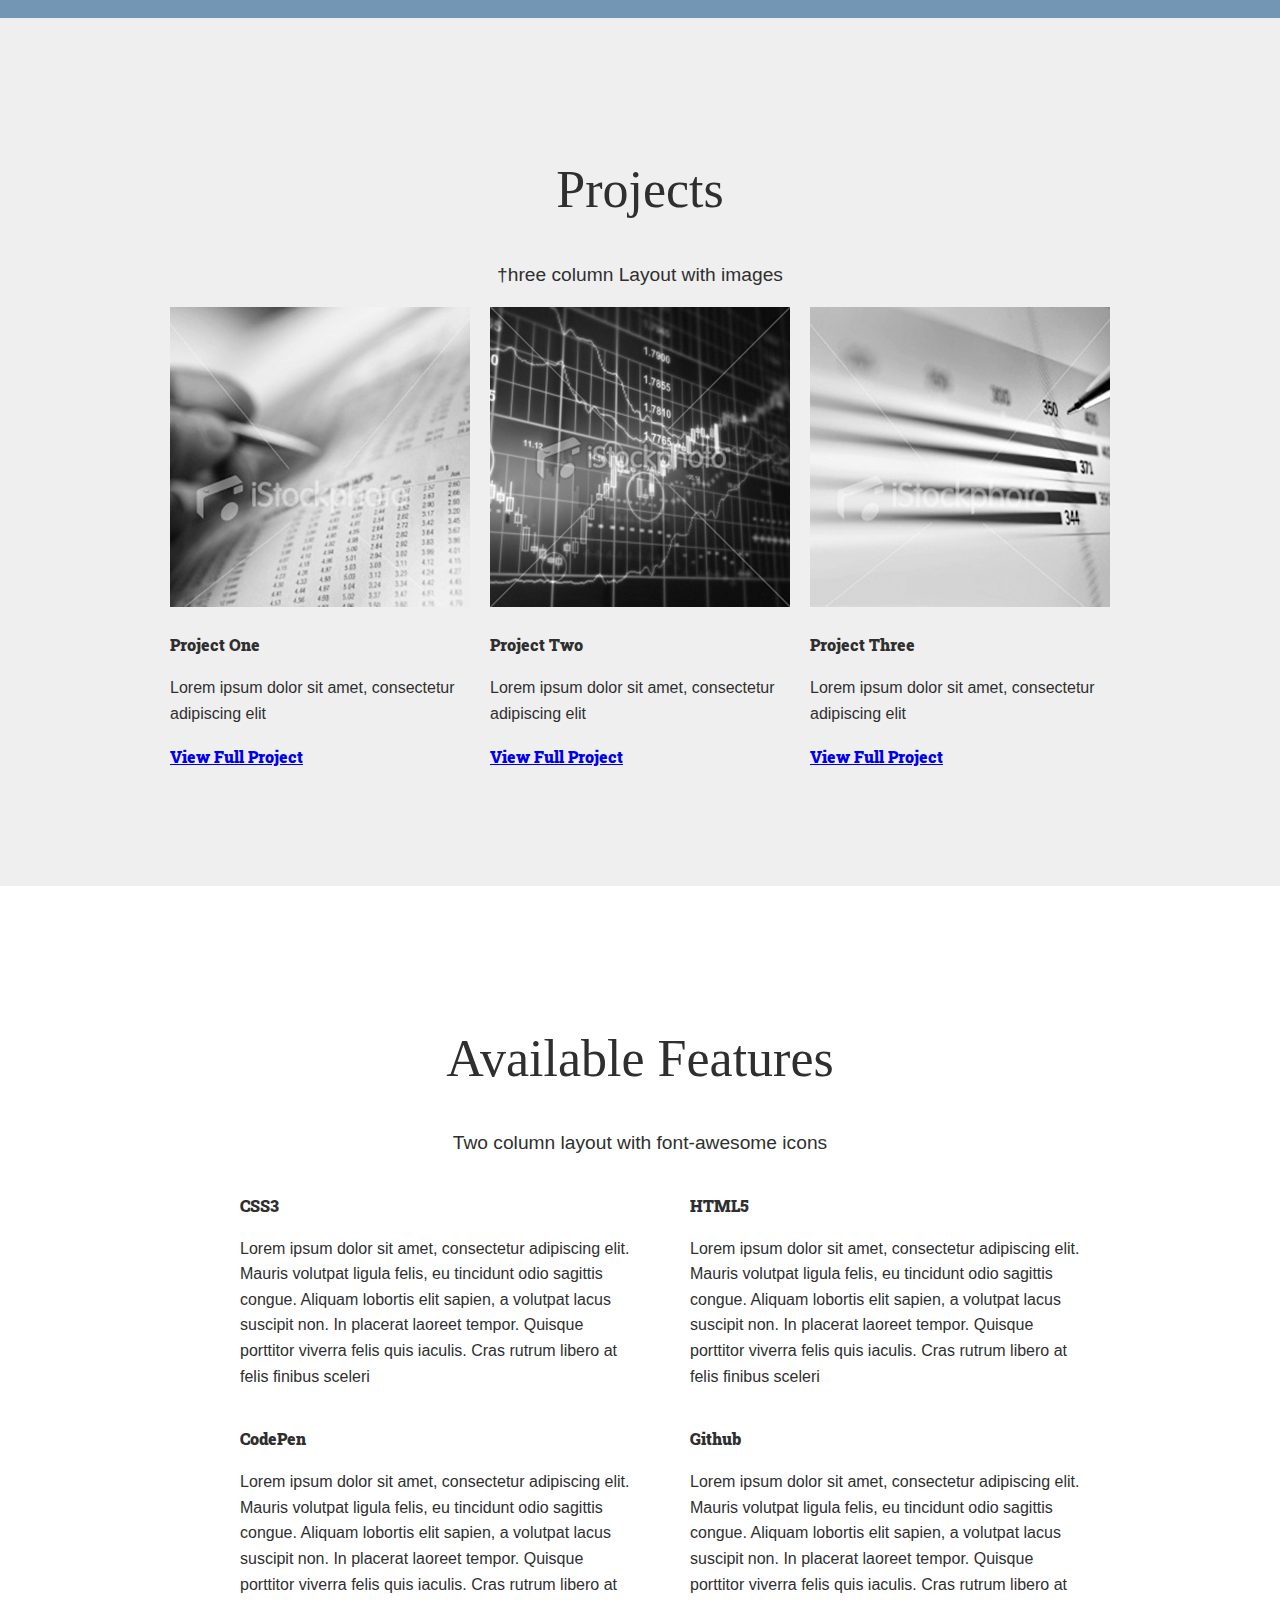
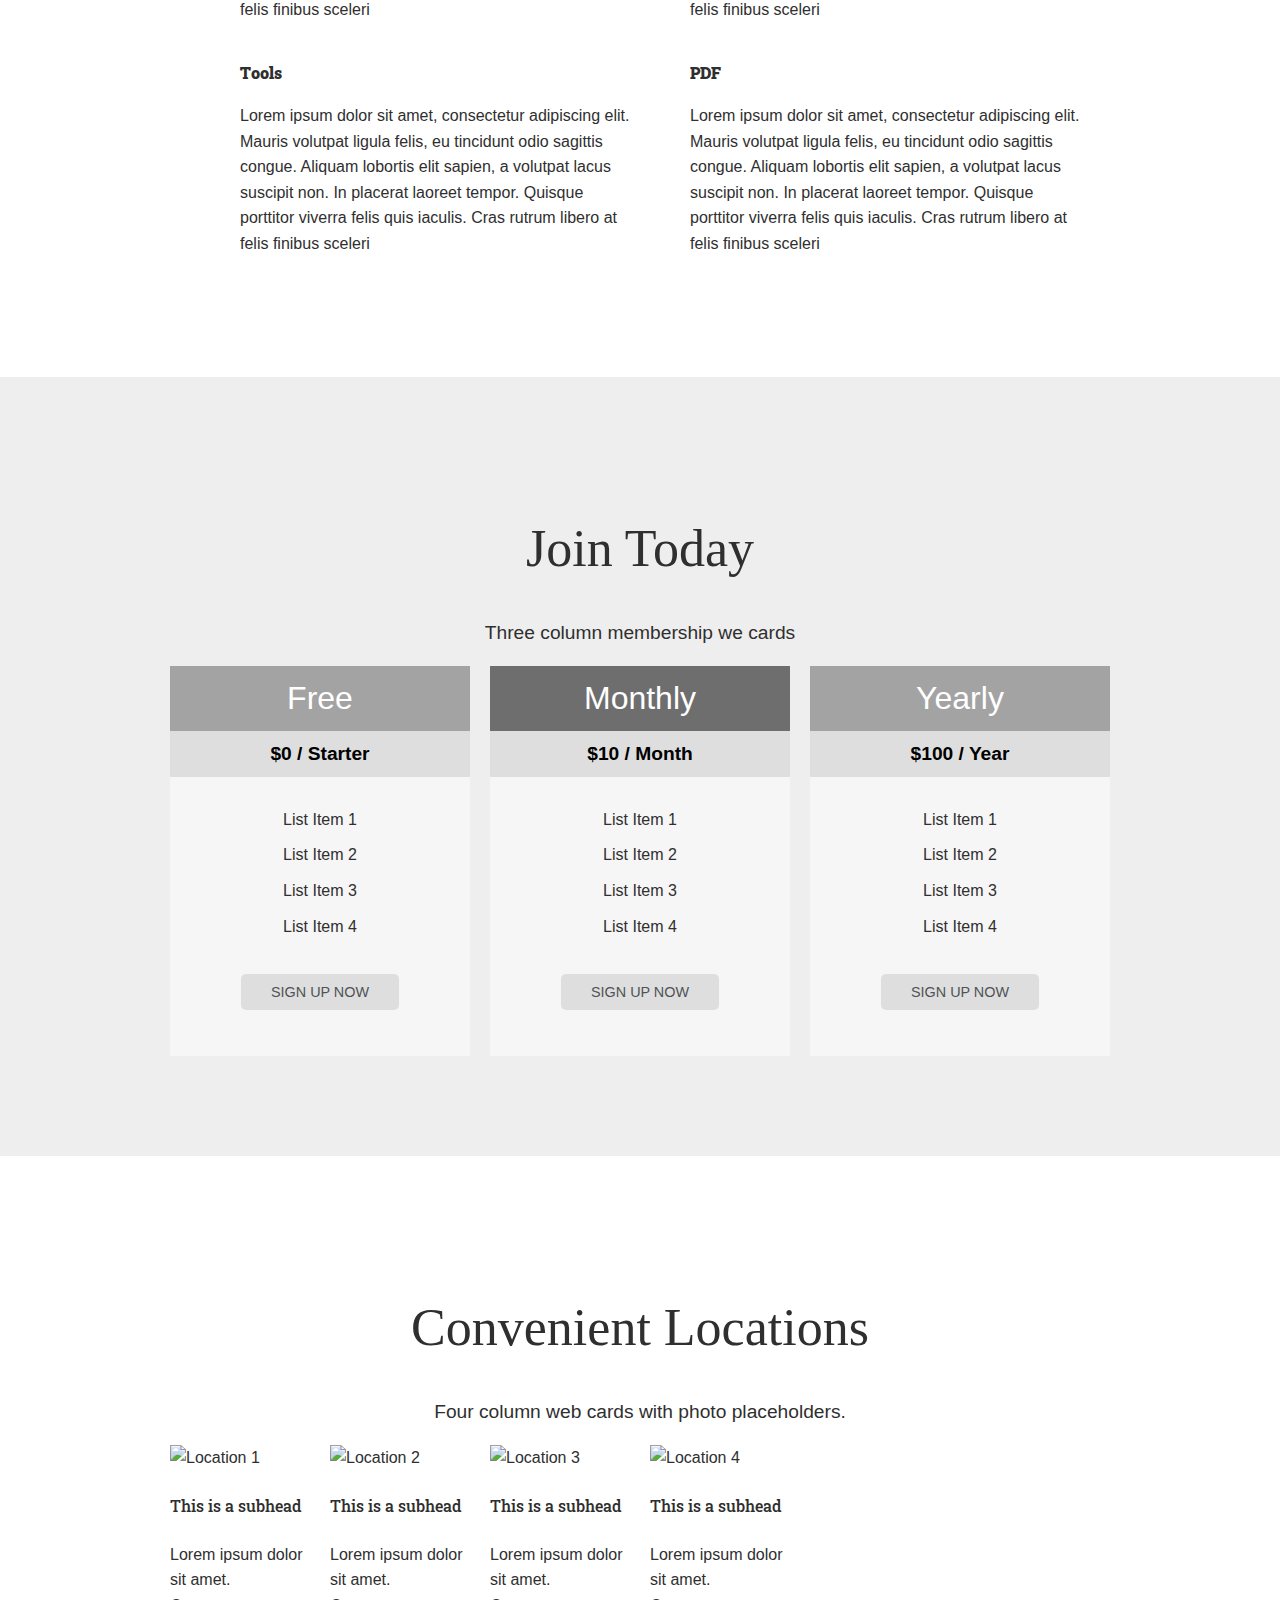
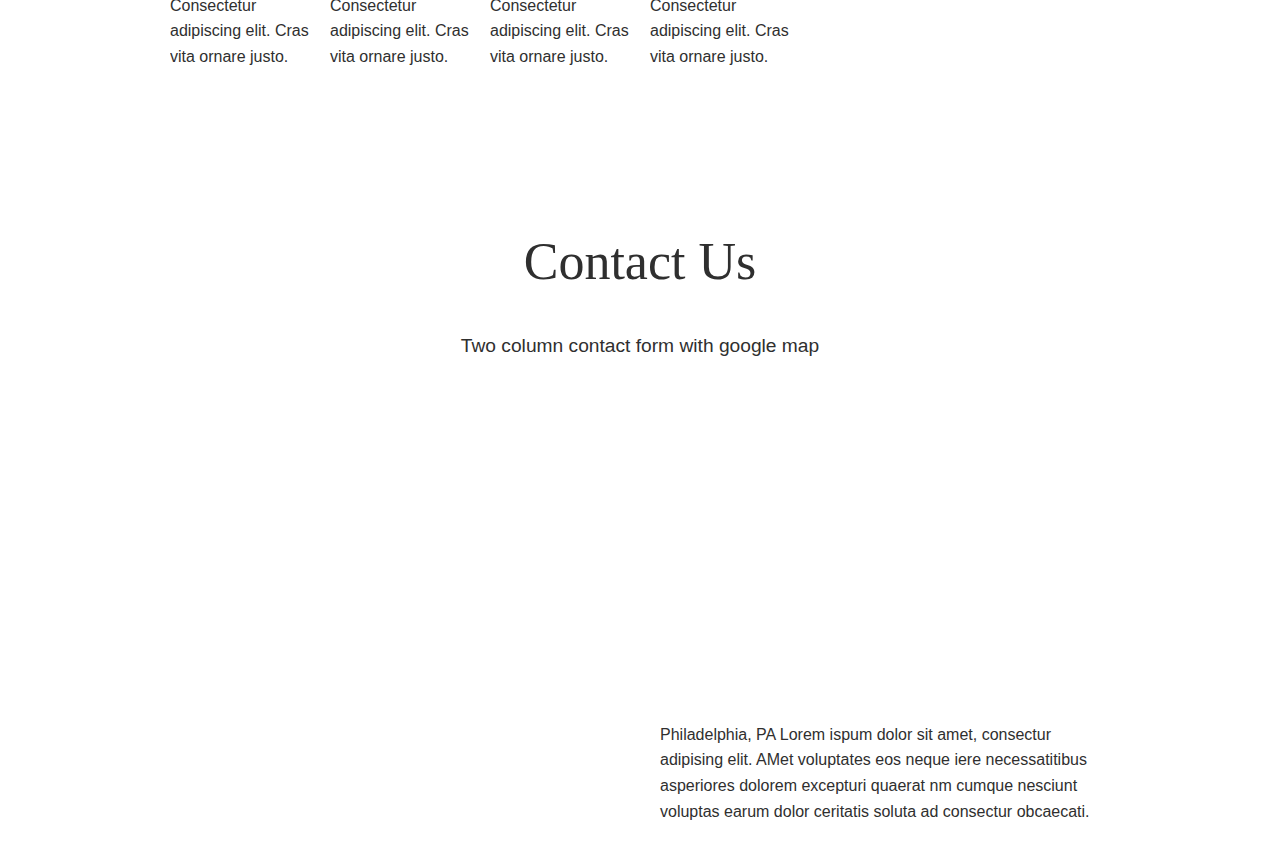
==== commit d4cd0525: "updated" ====
--- a/index - Copy.html
+++ b/index - Copy.html
@@ -39,6 +39,7 @@
 <header>
 	<div class="container">
 		<div class="logo"></div><!-- end logo -->
+		<p class="align-left">Summer Palace, an Imperial Garden in Beijing</p>
 		<nav>
 		<ul class="navigation">
 			<li><a href="about.html">HOME</a></li>
--- a/css/base.css
+++ b/css/base.css
@@ -24,6 +24,7 @@
 		text-align: left;
 		font-size: 100%;
 	}
+
 /* Typography */
 
 p {
@@ -38,13 +39,14 @@
 	line-height: 1.1;
 }
 h2 {
-	font-family: 'Roboto Slab', serif;
-	font-weight: 500;
-	font-size: 2.2500em;
-	line-height: 1.1;
+	font-family: 'ZCOOL QingKe HuangYou', cursive;
+	font-weight: 500;
+	font-size: 3.250em;
+	line-height: 1.1;
+	
 }
 h3 {
-	font-family: 'Roboto Slab', serif;
+	font-family: 'ZCOOL QingKe HuangYou', cursive;
 	font-weight: 500;
 	font-size: 1.500em;
 	line-height: 1.1;
@@ -89,9 +91,10 @@
 
 /* 2 columns */
 .columns_2 {
-	width: 460px;
-	float: left;
-	margin-right: 20px;
+	width: 450px;
+	float: right;
+	margin-right: 30px;
+	
 	
 }
 .columns_2:last-of-type {
@@ -101,7 +104,7 @@
 /* 3 columns */
 .columns_3 {
 	width: 300px;
-	FLOAT: left;
+	Float: left;
 	margin-right: 20px;
 	
 }
@@ -149,7 +152,7 @@
 	font-weight: 300;
 	border: 1px solid #000;
 	border-radius: 5px;
-	margin: 0 20px 0;
+	margin: 0 1px 0;
 	cursor: pointer;
 	
 }
@@ -157,13 +160,13 @@
 
 .drk-otl-btn:link {
 	color: #000;
-	text-decoration: none;
+	text-decoration: #7296B4;
 }
 
 .drk-otl-btn:hover {
 	color:  #ff6600;
-	text-decoration: none;
-	border: 1px solid #ff6600;
+	text-decoration: #7296B4;
+	border: 1px solid #7296B4;
 }
 
 
--- a/css/style.css
+++ b/css/style.css
@@ -71,13 +71,7 @@
 	
 }
 
-/* Hero Video */
-
-
-.hero-headline {
-	text-align: center;
-	text-transform: uppercase;
-}
+
 /* Introduction */
 .introduction{
 	width:100%;
@@ -95,18 +89,26 @@
 	
 }
 
-
-
-
-
-
-
+/* Culture */
+.culture-copy {
+	width: 100%;
+	padding: 100px 0 100px 0;
+	background-color: #7296B4;
+	
+}
+
+.culture {
+	width: 100%;
+	padding: 100px 0 100px 0;
+	background-color: #7296B4;
+	
+}
 
 /* About Us */
 .about {
 	width: 100%;
 	padding: 100px 0 100px 0;
-	background-color: #efefef;
+	background-color:#efefef;
 }
 
 .about {
@@ -114,20 +116,23 @@
 	padding: 100px 0 100px 0;
 	background-color: #efefef;
 }
+
+
 
 /* Customer Testimonials */
 .testimonials{ 
 	width:100%;
 	padding:100px 0;
-	background-color: #ffffff;
+	background-color: #7296B4;
 }
 
 .testimonials img{
 	width:130px;
 	margin-bottom: 10px;
-	border-radious: 50%;
-	
-}
+	border-radius: 50%;
+	
+}
+
  /* Projects */
 .projects{
 	width:100%;
